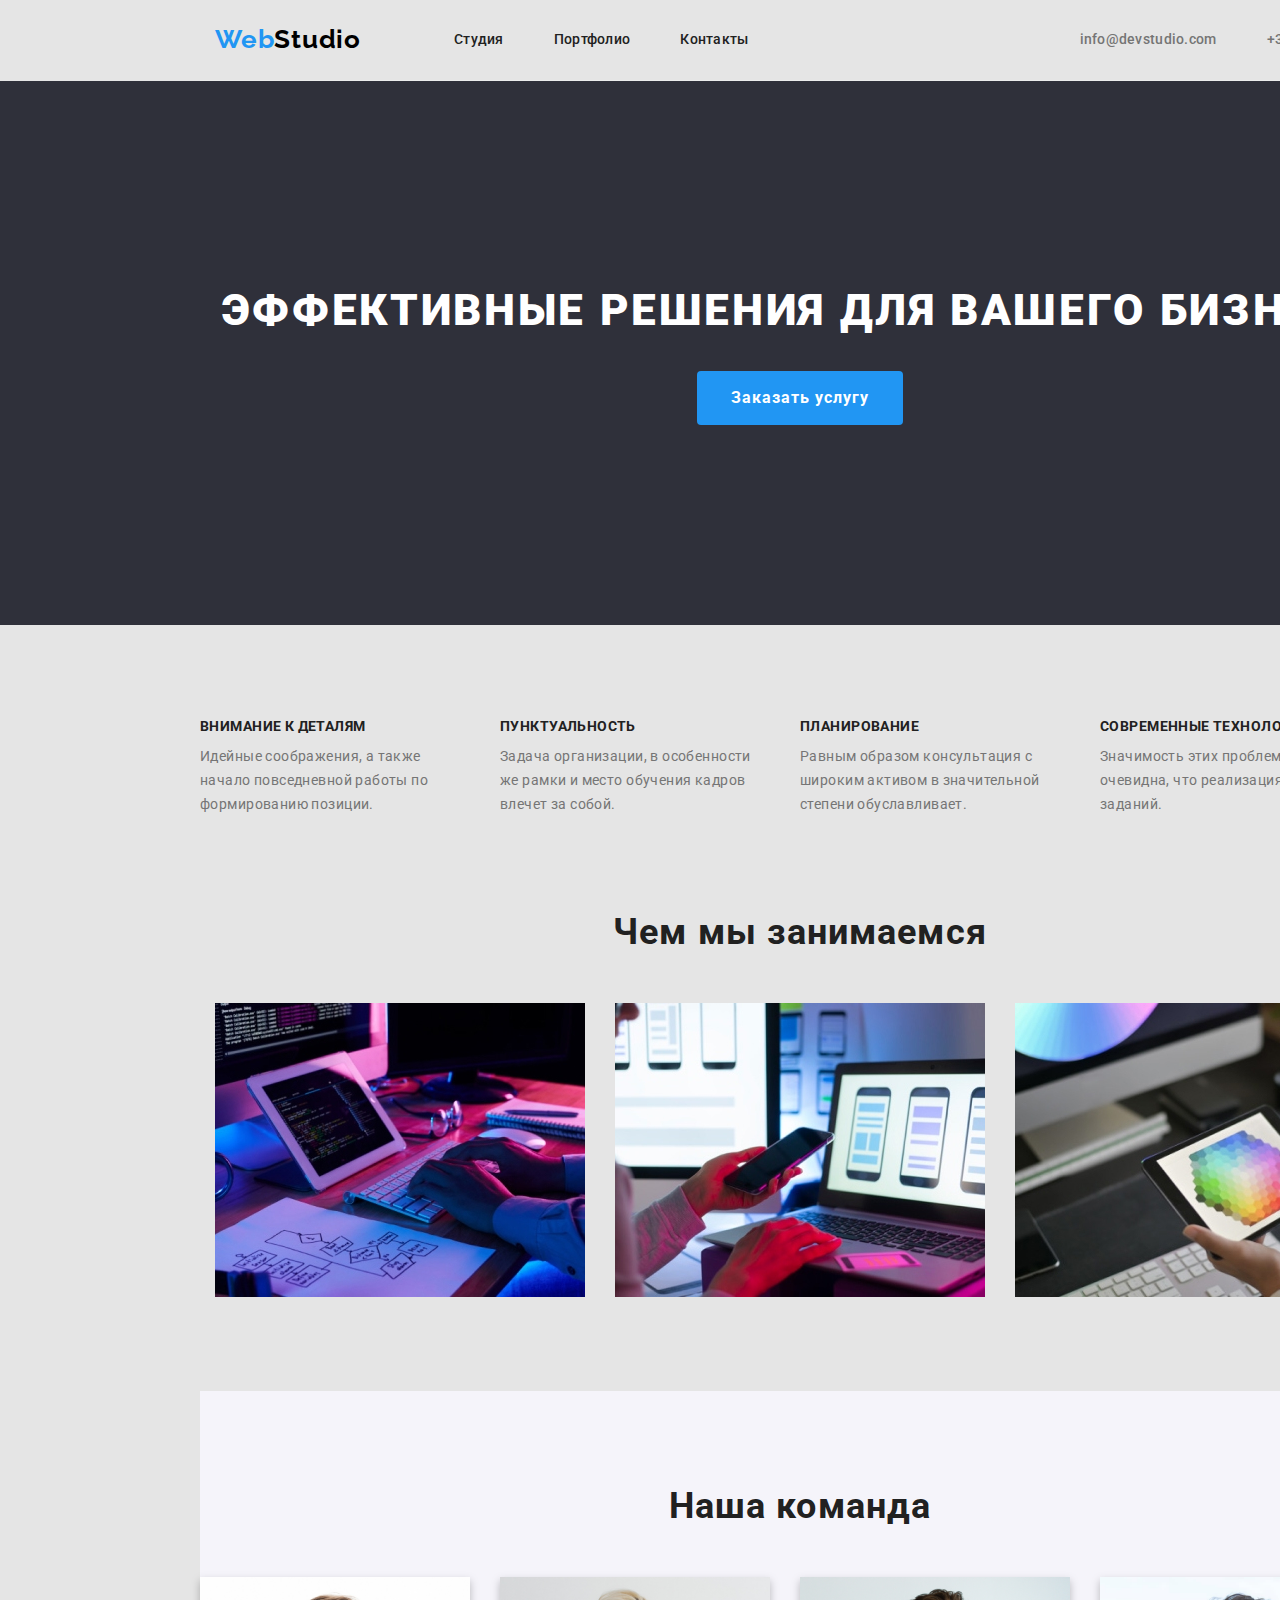
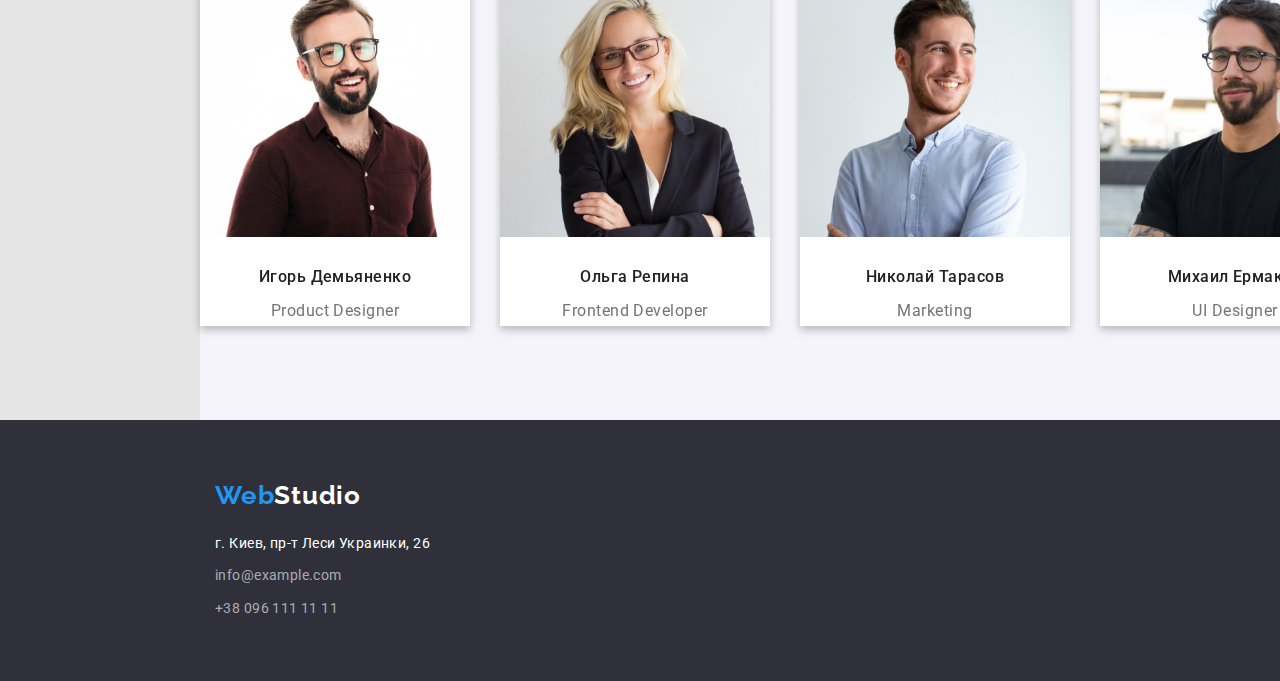
==== index.html @ 34188f6e "ор" ====
<!DOCTYPE html>
<html lang="ru">
  <head>
    <meta charset="UTF-8" />
    <meta http-equiv="X-UA-Compatible" content="IE=edge" />
    <meta name="viewport" content="width=device-width, initial-scale=1.0" />
    <title>WebStudio</title>
    <link rel="preconnect" href="https://fonts.googleapis.com" />
    <link rel="preconnect" href="https://fonts.gstatic.com" crossorigin />
    <link href="https://fonts.googleapis.com/css2?family=Raleway:wght@700&family=Roboto:wght@400;500;700;900&display=swap" rel="stylesheet" />
		<link rel="stylesheet" href="https://cdnjs.cloudflare.com/ajax/libs/modern-normalize/1.1.0/modern-normalize.min.css">
		<link rel="stylesheet" href="./css/styles.css" />
  </head>

  <body>
    <header class="header container">
      <a href="/" class="logo"><span class="logo-web">Web</span><span class="logo-studio">Studio</span></a>

      <nav class="nav"> <!--Navigation !!!remind to add anchors!!!-->
        <ul class="nav-link">
          <li class="item"><a href="./index.html" class="nav-link-studio">Студия</a></li>
          <li class="item"><a href="./portfolio.html" class="nav-link-portfolio">Портфолио</a></li>
          <li class="item"><a href="" class="nav-link-contacts">Контакты</a></li>
        </ul>
      </nav>
				<a href="mailto:info@devstudio.com" class="header-link-mail">info@devstudio.com</a>
      	<a href="tel:+380961111111" class="header-link-tel">+38 096 111 11 11</a>
			      
    </header>

    <main>
      <section class="hero">
				<div class="container">
				 <h1 class="hero-title">Эффективные решения для вашего бизнеса</h1>
       	 <button type="button" class="hero-button">Заказать услугу</button>
				</div>
       
      </section>

      <section class="container">
        <ul class="hang">
          <li class="item">
            <h3 class="hang-title">Внимание к деталям</h3>
            <p class="hang-desc">Идейные соображения, а также начало повседневной работы по формированию позиции.</p>
          </li>
          <li class="item">
            <h3 class="hang-title">Пунктуальность</h3>
            <p class="hang-desc">Задача организации, в особенности же рамки и место обучения кадров влечет за собой.</p>
          </li>
          <li class="item">
            <h3 class="hang-title">Планирование</h3>
            <p class="hang-desc">Равным образом консультация с широким активом в значительной степени обуславливает.</p>
          </li>
          <li class="item">
            <h3 class="hang-title">Современные технологии</h3>
            <p class="hang-desc">Значимость этих проблем настолько очевидна, что реализация плановых заданий.</p>
          </li>
        </ul>
      </section>

      <section class="activity container">
        <h2 class="activity-title">Чем мы занимаемся</h2>
        <ul class="list">
          <li class="item">
            <a href="" class="activity-box"><img src="images/box1.jpg" alt="рука клавиатура дисплей" width="370" /></a>
          </li>
          <li class="item">
            <a href="" class="activity-box"><img src="images/box2.jpg" alt="смартфон рука" width="370" /></a>
          </li>
          <li class="item">
            <a href="" class="activity-box"><img src="images/box3.jpg" alt="планшет стол" width="370" /></a>
          </li>
        </ul>
      </section>

      <section class="team container">
        <h2 class="team-title">Наша команда</h2>
        <ul class="team-list">
          <li class="item">
            <img src="images/team1.jpg" alt="Фото Игорь Демьяненко" width="270" />
            <h3 class="team-name">Игорь Демьяненко</h3>
            <p class="team-position">Product Designer</p>
          </li>
          <li class="item">
            <img src="images/team2.jpg" alt="Фото Ольга Репина" width="270" />
            <h3 class="team-name">Ольга Репина</h3>
            <p class="team-position">Frontend Developer</p>
          </li>
          <li class="item">
            <img src="images/team3.jpg" alt="Фото Николай Тарасов" width="270" />
            <h3 class="team-name">Николай Тарасов</h3>
            <p class="team-position">Marketing</p>
          </li>
          <li class="item">
            <img src="images/team4.jpg" alt="Фото Михаил Ермаков" width="270" />
            <h3 class="team-name">Михаил Ермаков</h3>
            <p class="team-position">UI Designer</p>
          </li>
        </ul>
      </section>
    </main>

    <footer class="footer container">
			<div class="footer-bloc">
			 <a href="/" class="logo-footer"><span class="logo-web">Web</span><span class="logo-studio-footer">Studio</span></a>
     	 <address>
				<ul  class="footer-adr-bloc">
					<li><a href=""><p class="footer-address">г. Киев, пр-т Леси Украинки, 26</p></a></li>
					<li><a href="mailto:info@example.com" class="footer-link-mail">info@example.com</a></li>
					<li><a href="tel:+380961111111" class="footer-link-tel">+38 096 111 11 11</a></li>
				</ul>     
     	 </address>
			</div>
     
    </footer>
  </body>
</html>
---- css/styles.css ----
body {
	 width: 1600px;
 	font-family: 'Roboto', sans-serif;
	color: var(--font-color);
	background-color: var(--background-color) ;
}

 :root {
	--white: #ffffff;
	--black: #000000; 
 	--font-color: #212121; /*var(--font-color)*/
	--accent-color:#2196F3; /*var(--accent-color)*/
	--footer-color:#2F303A; /*var(--footer-color)*/
	--background-color:#e5e5e5; /*var(--background-color)*/
	--team-bcgr-clr:#F5F4FA;
	--link-color:#757575; /*var(--link-color)*/
	--hero-color: #2F303A; /*var(--hero-color)*/
	--button-nonactiv-color:#F5F4FA;
	--footer-link-color: rgba(255, 255, 255, 0.6) /*var(--footer-link-color)*/
}

h1, h2, h3, ul, p {
	margin: 0;
	padding: 0;  /* !!!!!   ЭТО НАДО ИЛИ НЕТ?   !!!!!*/
	list-style-type: none;
}

.header {
	 display: flex;
	 align-items: center;
	 border-bottom: 1px solid #ECECEC;
}

.container {
	width: 1200px;
	margin-left: auto;
	margin-right: auto;
	
}

.logo {
	margin-left: 15px;

	font-family: 'Raleway';
	font-weight: 700;
	font-size: 26px;
	line-height: 1.2;
	text-decoration: none;
	letter-spacing: 0.03em;
}

.logo-web {
	font-family: 'Raleway';
	font-weight: 700;
	font-size: 26px;
	line-height: 1.2;
	letter-spacing: 0.03em;
	color: var(--accent-color);
}

.logo-studio {
	font-family: 'Raleway';
	font-weight: 700;
	font-size: 26px;
	line-height: 1.2;
	letter-spacing: 0.03em;
	color: var(--black);
}

.logo-studio-footer {
	font-family: 'Raleway';
	font-weight: 700;
	font-size: 26px;
	line-height: 1.2;
	letter-spacing: 0.03em;
	color: var(--white)
}

.nav {}

.nav-link {
	display: flex;
	list-style-type: none;
	margin-left: 93px;
}

.nav-link .item + .item{
	margin-left: 50px;
}

/* .nav-link li {outline: 1px solid red;} */

.nav-link a {
	display: block;
	padding-top: 32px;
	padding-bottom: 32px;

	color: var(--font-color);
	font-weight: 500;
	font-size: 14px;
	line-height: 1.14;
	letter-spacing: 0.02em;

	text-decoration: none;
}

.nav-link a:hover, .nav-link a:focus {
	color: var(--accent-color) ; 
}
 
.nav-link-studio {}

.nav-link-portfolio {}

.nav-link-contacts {}

.header-link-mail {
	margin-left: 331px;
	padding-top: 32px;
	padding-bottom: 32px;

	font-weight: 500;
	font-size: 14px;
	line-height: 1.14;
	letter-spacing: 0.02em;
	color: var(--link-color);

	text-decoration: none;
}

.header-link-mail:hover, .header-link-mail:focus {
	color: var(--accent-color); 
}

.header-link-tel {
	margin-left: 50px;
	padding-top: 32px;
	padding-bottom: 32px;

	font-weight: 500;
	font-size: 14px;
	line-height: 1.14;
	letter-spacing: 0.02em;
	color: var(--link-color);

	text-decoration: none;
}

.header-link-tel:hover, 
.header-link-tel:focus {
	color: var(--accent-color);
}

.hero {
	background-color: var(--hero-color);
}

.hero .container {
	padding-top: 200px;
	padding-bottom: 200px;
}

.hero-title {
	color: var(--white);
	font-weight: 900;
	font-size: 44px;
	line-height: 1.36;
	text-align: center;
	letter-spacing: 0.06em;
	text-transform: uppercase;
}

.hero-button {
	display: block;
	margin-left: auto;
	margin-right: auto;
	margin-top: 30px;
	padding: 10px 32px;

	font-family: inherit;
	font-style: inherit;
	font-weight: 700;
	font-size: 16px;
	line-height: 1.9;
	letter-spacing: 0.06em;
  background-color: var(--accent-color);
	color: var(--white);
	
	cursor: pointer;	
	border-radius: 4px;
	border-color: transparent;
}
 
.hero-button:hover, 
.hero-button:focus{} 

.hang{
	display: flex;
	margin-top: 94px;
		/* outline: 1px solid red; */
}

.hang .item {
	width: 270px;
}

.hang .item + .item {
	margin-left: 30px;
}

.hang-title {
	font-weight: 700;
	font-size: 14px;
	line-height: 1.14;
	letter-spacing: 0.03em;
	text-transform: uppercase;
}

.hang-desc {
	margin-top: 10px;

	font-weight: 400;
	font-size: 14px;
	line-height: 1.7;
	letter-spacing: 0.03em;
	color: var(--link-color);
}

.activity {
	margin-top: 94px;
		/* outline: 1px solid green; */
}

.activity-title {
	font-weight: 700;
	font-size: 36px;
	line-height: 1.17;
	text-align: center;
	letter-spacing: 0.03em;
}

.activity .list {
	display: flex;
	margin-right: auto;
	justify-content: space-around;
	/* outline: 1px solid red; */
}

.activity .list .item {
	margin-top: 50px;
}

.activity .list .item img {
	display: block;
}

.team {
	margin-top: 94px;
	padding-bottom: 94px;

	background-color: var(--team-bcgr-clr) ;
	/* outline: 1px solid green; */
}

.team-title {
	padding-top: 94px;

	font-weight: 700;
	font-size: 36px;
	line-height: 1.17;
	text-align: center;
	letter-spacing: 0.03em;
}

.team-list {
	display: flex;
	margin-top: 50px;
	/* outline: 1px solid red; */
}

.team-list .item {
	/* outline: 1px solid gray; */
	background-color: var(--white);
	filter: drop-shadow(0px 4px 4px rgba(0, 0, 0, 0.25));
}

.team-list .item > img{
 display: block;

}

.team-list .item + .item {
 margin-left: 30px;
}

.team-name {
	margin-top: 30px;
	text-align: center;


	font-weight: 500;
	font-size: 16px;
	line-height: 1.2;
	letter-spacing: 0.03em;
}

.team-position {
	margin-top: 10px;
	text-align: center;

	font-size: 16px;
	line-height: 1.9;
	letter-spacing: 0.03em;
	color: var(--link-color);
}

.footer {
	width: 1600px;
	background-color: var(--footer-color);
}

.footer-bloc {
	margin-left: 215px;
	padding-top: 60px;
	padding-bottom: 60px;
}

.logo-footer {
	text-decoration: none;
}


.footer-adr-bloc {
	display: block;
	margin-top: 20px;
}

.footer-adr-bloc a {
	display: block;
	text-decoration: none;
}
.footer-address {
	font-style: normal;
	font-size: 14px;
	line-height: 1.7;
	letter-spacing: 0.03em;
	color: var(--white);
}

.footer-link-mail {
	margin-top: 9px;

	font-style: normal;
	font-size: 14px;
	line-height: 1.7;
	letter-spacing: 0.03em;
	color: var(--footer-link-color);

	text-decoration: none;
}

.footer-link-tel {
	margin-top: 9px;

	font-style: normal;
	font-size: 14px;
	line-height: 1.7;
	letter-spacing: 0.03em;
	color: var(--footer-link-color);

	text-decoration: none;
}

.portfolio-button-bloc {
	display: flex;
}

.portfolio-button-whole {
	font-family: inherit;
	font-style: inherit;
	font-weight: 500;
	font-size: 16px;
	line-height: 1.6;
	text-align: center;
	letter-spacing: 0.03em;
	background-color: var(--button-nonactiv-color);

	cursor: pointer;
}

.portfolio-button-web {
	font-family: inherit;
	font-style: inherit;
	font-weight: 500;
	font-size: 16px;
	line-height: 1.6;
	text-align: center;
	letter-spacing: 0.03em;
	background-color: var(--button-nonactiv-color);
	
	cursor: pointer;
	background-color: var(--button-nonactiv-color);
}

.portfolio-button-app {
	font-family: inherit;
	font-style: inherit;
	font-weight: 500;
	font-size: 16px;
	line-height: 1.6;
	text-align: center;
	letter-spacing: 0.03em;
	background-color: var(--button-nonactiv-color);
	
	cursor: pointer;

}

.portfolio-button-design {
	font-family: inherit;
	font-style: inherit;
	font-weight: 500;
	font-size: 16px;
	line-height: 1.6;
	text-align: center;
	letter-spacing: 0.03em;
	background-color: var(--button-nonactiv-color);

	cursor: pointer;

}

.portfolio-button-market {
	font-family: inherit;
	font-style: inherit;
	font-weight: 500;
	font-size: 16px;
	line-height: 1.6;
	text-align: center;
	letter-spacing: 0.03em;
	background-color: var(--button-nonactiv-color);

	cursor: pointer;
}

.portfolio-button-whole:hover, 
.portfolio-button-whole:focus {
	background-color: var(--accent-color);
	color: var(--white);
}

.portfolio-button-web:hover, 
.portfolio-button-web:focus {
	background-color: var(--accent-color);
	color: var(--white);
}


.portfolio-button-app:hover, 
.portfolio-button-app:focus {
	background-color: var(--accent-color);
	color: var(--white);
}


.portfolio-button-design:hover, 
.portfolio-button-design:focus {
	background-color: var(--accent-color);
	color: var(--white);
}

.portfolio-button-market:hover, 
.portfolio-button-market:focus {
	background-color: var(--accent-color);
	color: var(--white);
}


.portfolio-projects-bloc {}

.portfolio-projects-bloc ul {
	list-style-type: none;
}

.portfolio-project-item {
	text-decoration: none;
}

.project-item-name {
	font-weight: 700;
	font-size: 18px;
	line-height: 2.0;
	letter-spacing: 0.06em;
	color: var(--font-color);
}

.project-item-attribute {
	font-size: 16px;
	line-height: 30px;
	letter-spacing: 0.03em;
	color: var(--link-color);
}
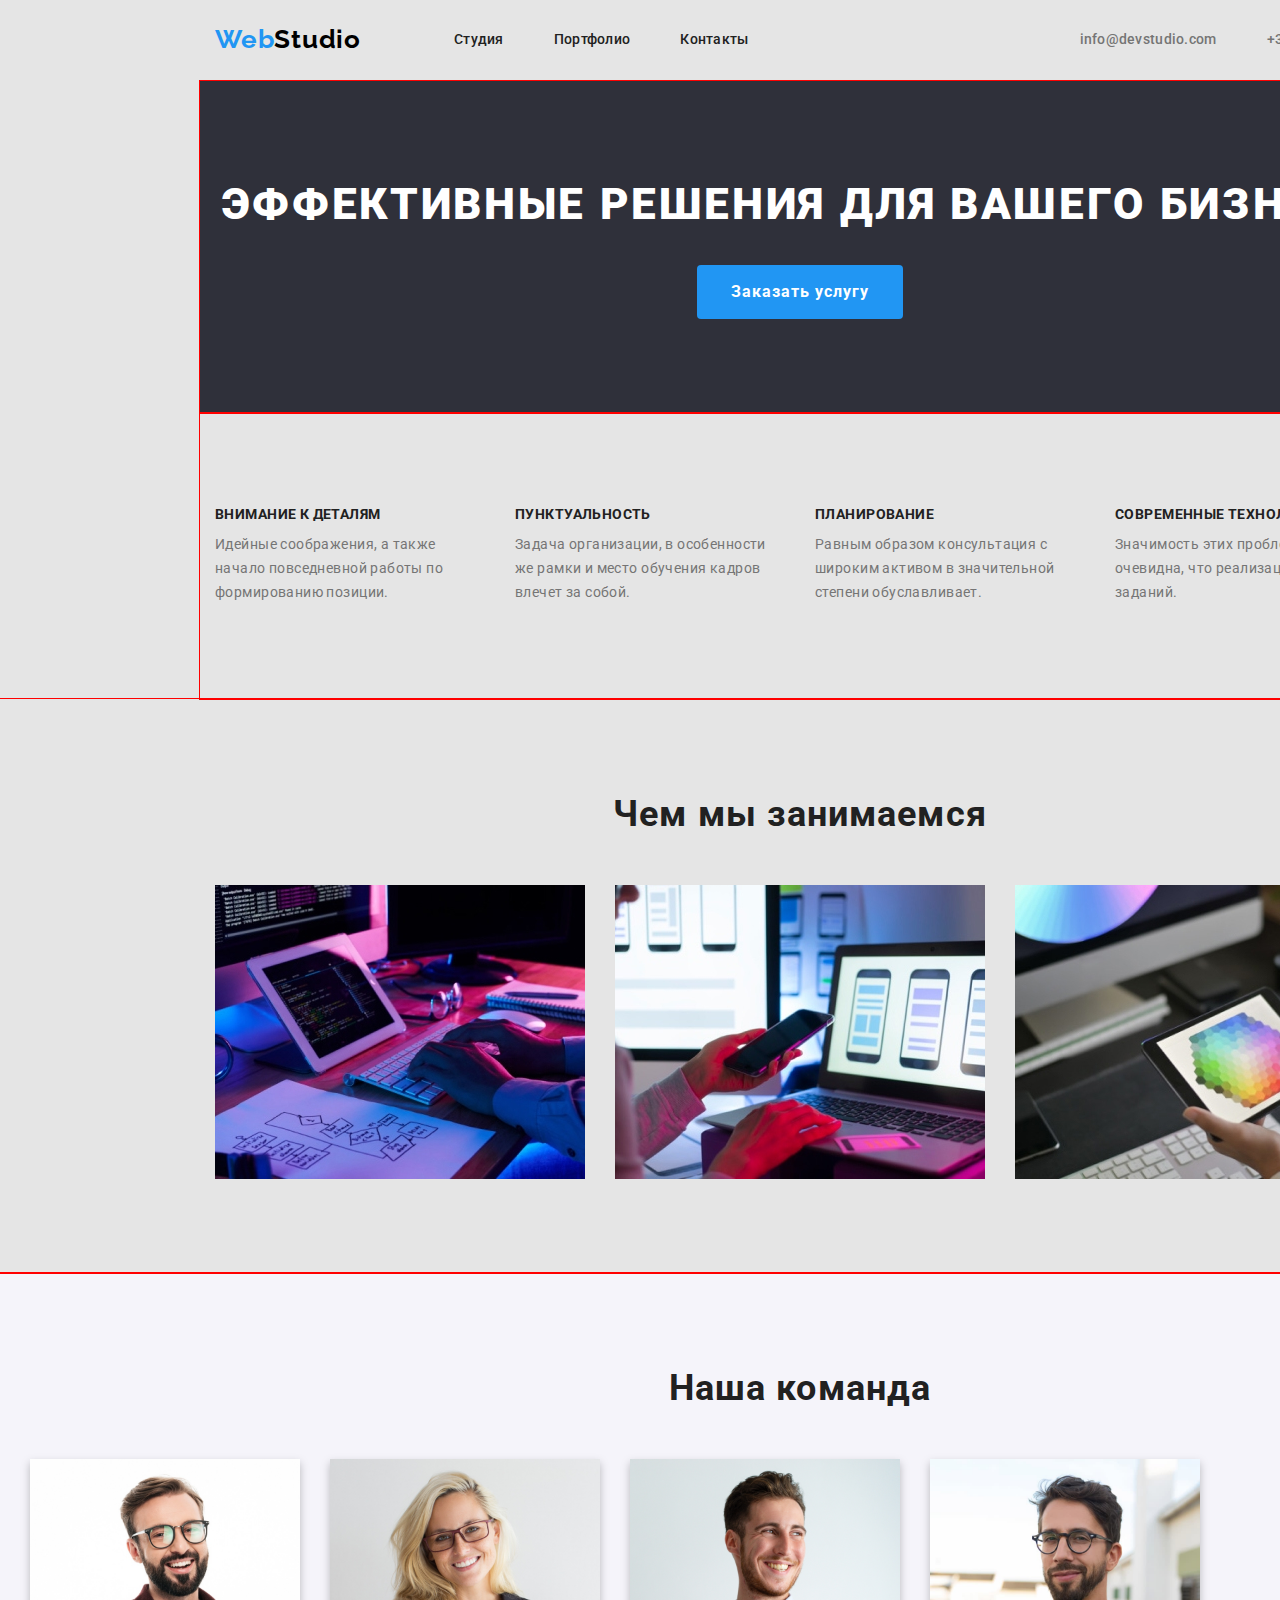
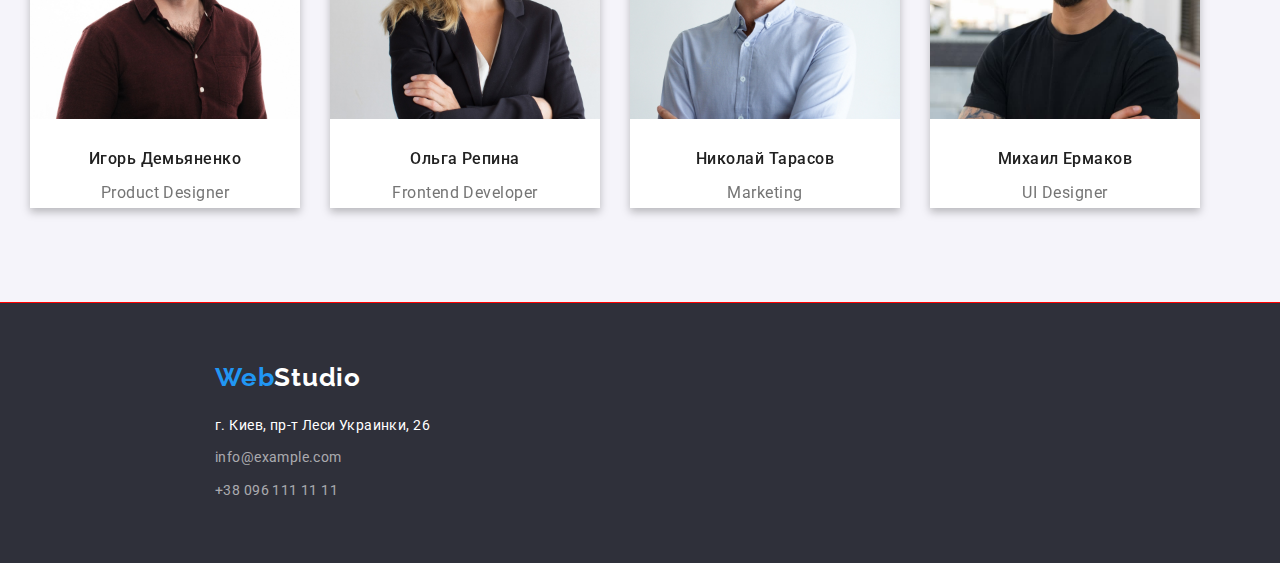
==== commit 5b8ee08d: "xxx" ====
--- a/index.html
+++ b/index.html
@@ -13,31 +13,34 @@
   </head>
 
   <body>
-    <header class="header container">
-      <a href="/" class="logo"><span class="logo-web">Web</span><span class="logo-studio">Studio</span></a>
 
-      <nav class="nav"> <!--Navigation !!!remind to add anchors!!!-->
-        <ul class="nav-link">
-          <li class="item"><a href="./index.html" class="nav-link-studio">Студия</a></li>
-          <li class="item"><a href="./portfolio.html" class="nav-link-portfolio">Портфолио</a></li>
-          <li class="item"><a href="" class="nav-link-contacts">Контакты</a></li>
-        </ul>
-      </nav>
+    <header>
+			<div class="header container">
+				<a href="/" class="logo"><span class="logo-web">Web</span><span class="logo-studio">Studio</span></a>
+
+        <nav class="nav"> <!--Navigation !!!remind to add anchors!!!-->
+          <ul class="nav-link">
+            <li class="item"><a href="./index.html">Студия</a></li>
+            <li class="item"><a href="./portfolio.html">Портфолио</a></li>
+            <li class="item"><a href="">Контакты</a></li>
+          </ul>
+        </nav>
 				<a href="mailto:info@devstudio.com" class="header-link-mail">info@devstudio.com</a>
       	<a href="tel:+380961111111" class="header-link-tel">+38 096 111 11 11</a>
-			      
+		  </div>
     </header>
 
     <main>
-      <section class="hero">
-				<div class="container">
+			 <div class="container">
+      <section class="hero section">
+				<!-- <div class="container"> -->
 				 <h1 class="hero-title">Эффективные решения для вашего бизнеса</h1>
        	 <button type="button" class="hero-button">Заказать услугу</button>
-				</div>
-       
+				<!-- </div> -->
       </section>
 
-      <section class="container">
+      <section class="section">
+			
         <ul class="hang">
           <li class="item">
             <h3 class="hang-title">Внимание к деталям</h3>
@@ -56,11 +59,12 @@
             <p class="hang-desc">Значимость этих проблем настолько очевидна, что реализация плановых заданий.</p>
           </li>
         </ul>
+			 </div>
       </section>
 
-      <section class="activity container">
+      <section class="section">
         <h2 class="activity-title">Чем мы занимаемся</h2>
-        <ul class="list">
+        <ul class="activity-list">
           <li class="item">
             <a href="" class="activity-box"><img src="images/box1.jpg" alt="рука клавиатура дисплей" width="370" /></a>
           </li>
@@ -73,7 +77,7 @@
         </ul>
       </section>
 
-      <section class="team container">
+      <section class="team section">
         <h2 class="team-title">Наша команда</h2>
         <ul class="team-list">
           <li class="item">
@@ -98,16 +102,17 @@
           </li>
         </ul>
       </section>
+			</div>
     </main>
 
-    <footer class="footer container">
-			<div class="footer-bloc">
+    <footer class="footer">
+			<div class="footer-bloc container">
 			 <a href="/" class="logo-footer"><span class="logo-web">Web</span><span class="logo-studio-footer">Studio</span></a>
      	 <address>
 				<ul  class="footer-adr-bloc">
 					<li><a href=""><p class="footer-address">г. Киев, пр-т Леси Украинки, 26</p></a></li>
-					<li><a href="mailto:info@example.com" class="footer-link-mail">info@example.com</a></li>
-					<li><a href="tel:+380961111111" class="footer-link-tel">+38 096 111 11 11</a></li>
+					<li><a href="mailto:info@example.com" class="footer-link">info@example.com</a></li>
+					<li><a href="tel:+380961111111" class="footer-link">+38 096 111 11 11</a></li>
 				</ul>     
      	 </address>
 			</div>
--- a/css/styles.css
+++ b/css/styles.css
@@ -16,26 +16,41 @@
 	--link-color:#757575; /*var(--link-color)*/
 	--hero-color: #2F303A; /*var(--hero-color)*/
 	--button-nonactiv-color:#F5F4FA;
+	--header-border-clr:#ECECEC;
+	--portfolio-border-clr:#EEEEEE;
 	--footer-link-color: rgba(255, 255, 255, 0.6) /*var(--footer-link-color)*/
 }
 
-h1, h2, h3, ul, p {
+h1, 
+h2, 
+h3, 
+ul, 
+p {
 	margin: 0;
 	padding: 0;  /* !!!!!   ЭТО НАДО ИЛИ НЕТ?   !!!!!*/
 	list-style-type: none;
 }
 
-.header {
-	 display: flex;
-	 align-items: center;
-	 border-bottom: 1px solid #ECECEC;
-}
+a {text-decoration: none;}
 
 .container {
 	width: 1200px;
 	margin-left: auto;
 	margin-right: auto;
+}
+
+.section {
+	padding: 94px 15px;
+	/* justify-content: center; */
+	outline: 1px solid red;
 	
+}
+
+.header {
+	 display: flex;
+	 align-items: center;
+	 border-bottom: 1px solid var(--header-border-clr);
+	 margin-top: 0;
 }
 
 .logo {
@@ -45,7 +60,6 @@
 	font-weight: 700;
 	font-size: 26px;
 	line-height: 1.2;
-	text-decoration: none;
 	letter-spacing: 0.03em;
 }
 
@@ -100,20 +114,12 @@
 	font-size: 14px;
 	line-height: 1.14;
 	letter-spacing: 0.02em;
-
-	text-decoration: none;
 }
 
 .nav-link a:hover, .nav-link a:focus {
 	color: var(--accent-color) ; 
 }
  
-.nav-link-studio {}
-
-.nav-link-portfolio {}
-
-.nav-link-contacts {}
-
 .header-link-mail {
 	margin-left: 331px;
 	padding-top: 32px;
@@ -124,8 +130,6 @@
 	line-height: 1.14;
 	letter-spacing: 0.02em;
 	color: var(--link-color);
-
-	text-decoration: none;
 }
 
 .header-link-mail:hover, .header-link-mail:focus {
@@ -142,8 +146,6 @@
 	line-height: 1.14;
 	letter-spacing: 0.02em;
 	color: var(--link-color);
-
-	text-decoration: none;
 }
 
 .header-link-tel:hover, 
@@ -151,13 +153,13 @@
 	color: var(--accent-color);
 }
 
-.hero {
+.hero {  /* ЭТОТ КЛАСС ТОЛЬКО ДЛЯ ЧЁРНОГО ФОНА 1600px width*/
 	background-color: var(--hero-color);
 }
 
 .hero .container {
-	padding-top: 200px;
-	padding-bottom: 200px;
+	padding-top: 106px;
+	padding-bottom: 106px;
 }
 
 .hero-title {
@@ -196,8 +198,7 @@
 
 .hang{
 	display: flex;
-	margin-top: 94px;
-		/* outline: 1px solid red; */
+	justify-content: center;
 }
 
 .hang .item {
@@ -226,10 +227,7 @@
 	color: var(--link-color);
 }
 
-.activity {
-	margin-top: 94px;
-		/* outline: 1px solid green; */
-}
+
 
 .activity-title {
 	font-weight: 700;
@@ -239,32 +237,30 @@
 	letter-spacing: 0.03em;
 }
 
-.activity .list {
-	display: flex;
-	margin-right: auto;
-	justify-content: space-around;
+.activity-list {
+	display: flex;
+  justify-content: center;
 	/* outline: 1px solid red; */
 }
 
-.activity .list .item {
+.activity-list .item {
 	margin-top: 50px;
 }
 
-.activity .list .item img {
+.activity-list .item + .item {
+	margin-left: 30px;
+}
+
+.activity-list .item img {
 	display: block;
 }
 
 .team {
-	margin-top: 94px;
-	padding-bottom: 94px;
-
 	background-color: var(--team-bcgr-clr) ;
 	/* outline: 1px solid green; */
 }
 
 .team-title {
-	padding-top: 94px;
-
 	font-weight: 700;
 	font-size: 36px;
 	line-height: 1.17;
@@ -275,7 +271,7 @@
 .team-list {
 	display: flex;
 	margin-top: 50px;
-	/* outline: 1px solid red; */
+	padding: 0 15px;
 }
 
 .team-list .item {
@@ -286,7 +282,6 @@
 
 .team-list .item > img{
  display: block;
-
 }
 
 .team-list .item + .item {
@@ -315,7 +310,6 @@
 }
 
 .footer {
-	width: 1600px;
 	background-color: var(--footer-color);
 }
 
@@ -325,11 +319,6 @@
 	padding-bottom: 60px;
 }
 
-.logo-footer {
-	text-decoration: none;
-}
-
-
 .footer-adr-bloc {
 	display: block;
 	margin-top: 20px;
@@ -337,8 +326,8 @@
 
 .footer-adr-bloc a {
 	display: block;
-	text-decoration: none;
-}
+}
+
 .footer-address {
 	font-style: normal;
 	font-size: 14px;
@@ -347,7 +336,7 @@
 	color: var(--white);
 }
 
-.footer-link-mail {
+.footer-link {
 	margin-top: 9px;
 
 	font-style: normal;
@@ -355,27 +344,23 @@
 	line-height: 1.7;
 	letter-spacing: 0.03em;
 	color: var(--footer-link-color);
-
-	text-decoration: none;
-}
-
-.footer-link-tel {
-	margin-top: 9px;
-
-	font-style: normal;
-	font-size: 14px;
-	line-height: 1.7;
-	letter-spacing: 0.03em;
-	color: var(--footer-link-color);
-
-	text-decoration: none;
 }
 
 .portfolio-button-bloc {
 	display: flex;
-}
-
-.portfolio-button-whole {
+	padding-bottom: 16px;
+	justify-content: center;
+	margin-bottom: 34px;
+}
+
+.portfolio-button-bloc .button + .button {
+	margin-left: 8px;
+}
+
+
+.portfolio-button {
+	padding: 6px 22px;
+
 	font-family: inherit;
 	font-style: inherit;
 	font-weight: 500;
@@ -385,105 +370,49 @@
 	letter-spacing: 0.03em;
 	background-color: var(--button-nonactiv-color);
 
+	border-radius: 4px;
+	border-style: none;
 	cursor: pointer;
 }
 
-.portfolio-button-web {
-	font-family: inherit;
-	font-style: inherit;
-	font-weight: 500;
-	font-size: 16px;
-	line-height: 1.6;
-	text-align: center;
-	letter-spacing: 0.03em;
-	background-color: var(--button-nonactiv-color);
-	
-	cursor: pointer;
-	background-color: var(--button-nonactiv-color);
-}
-
-.portfolio-button-app {
-	font-family: inherit;
-	font-style: inherit;
-	font-weight: 500;
-	font-size: 16px;
-	line-height: 1.6;
-	text-align: center;
-	letter-spacing: 0.03em;
-	background-color: var(--button-nonactiv-color);
-	
-	cursor: pointer;
-
-}
-
-.portfolio-button-design {
-	font-family: inherit;
-	font-style: inherit;
-	font-weight: 500;
-	font-size: 16px;
-	line-height: 1.6;
-	text-align: center;
-	letter-spacing: 0.03em;
-	background-color: var(--button-nonactiv-color);
-
-	cursor: pointer;
-
-}
-
-.portfolio-button-market {
-	font-family: inherit;
-	font-style: inherit;
-	font-weight: 500;
-	font-size: 16px;
-	line-height: 1.6;
-	text-align: center;
-	letter-spacing: 0.03em;
-	background-color: var(--button-nonactiv-color);
-
-	cursor: pointer;
-}
-
-.portfolio-button-whole:hover, 
-.portfolio-button-whole:focus {
+.portfolio-button:hover, 
+.portfolio-button:focus {
 	background-color: var(--accent-color);
 	color: var(--white);
 }
 
-.portfolio-button-web:hover, 
-.portfolio-button-web:focus {
-	background-color: var(--accent-color);
-	color: var(--white);
-}
-
-
-.portfolio-button-app:hover, 
-.portfolio-button-app:focus {
-	background-color: var(--accent-color);
-	color: var(--white);
-}
-
-
-.portfolio-button-design:hover, 
-.portfolio-button-design:focus {
-	background-color: var(--accent-color);
-	color: var(--white);
-}
-
-.portfolio-button-market:hover, 
-.portfolio-button-market:focus {
-	background-color: var(--accent-color);
-	color: var(--white);
-}
-
-
-.portfolio-projects-bloc {}
-
-.portfolio-projects-bloc ul {
-	list-style-type: none;
-}
-
-.portfolio-project-item {
-	text-decoration: none;
+.portfolio-projects {
+	display: flex;
+	flex-wrap: wrap;
+}
+
+.portfolio-projects .item {
+	width: 370px;
+	margin-right: 30px;
+	margin-top: 30px;
+	display: block;
+
+	box-sizing: border-box;
+
+	background-color: var(--white);
+}
+
+.portfolio-projects .item:nth-child(3n) {
+	margin-right: 0;
+}
+
+.portfolio-projects .item:nth-child(-n+3) {
+	margin-top: 0;
+}
+
+.portfolio-projects img {
+	display: block;
+}
+
+.signature {
+	width: 370px;
+	padding: 20px 24px;
+	border: 1px solid var(--portfolio-border-clr);
 }
 
 .project-item-name {
@@ -495,6 +424,8 @@
 }
 
 .project-item-attribute {
+	margin-top: 4px;
+
 	font-size: 16px;
 	line-height: 30px;
 	letter-spacing: 0.03em;
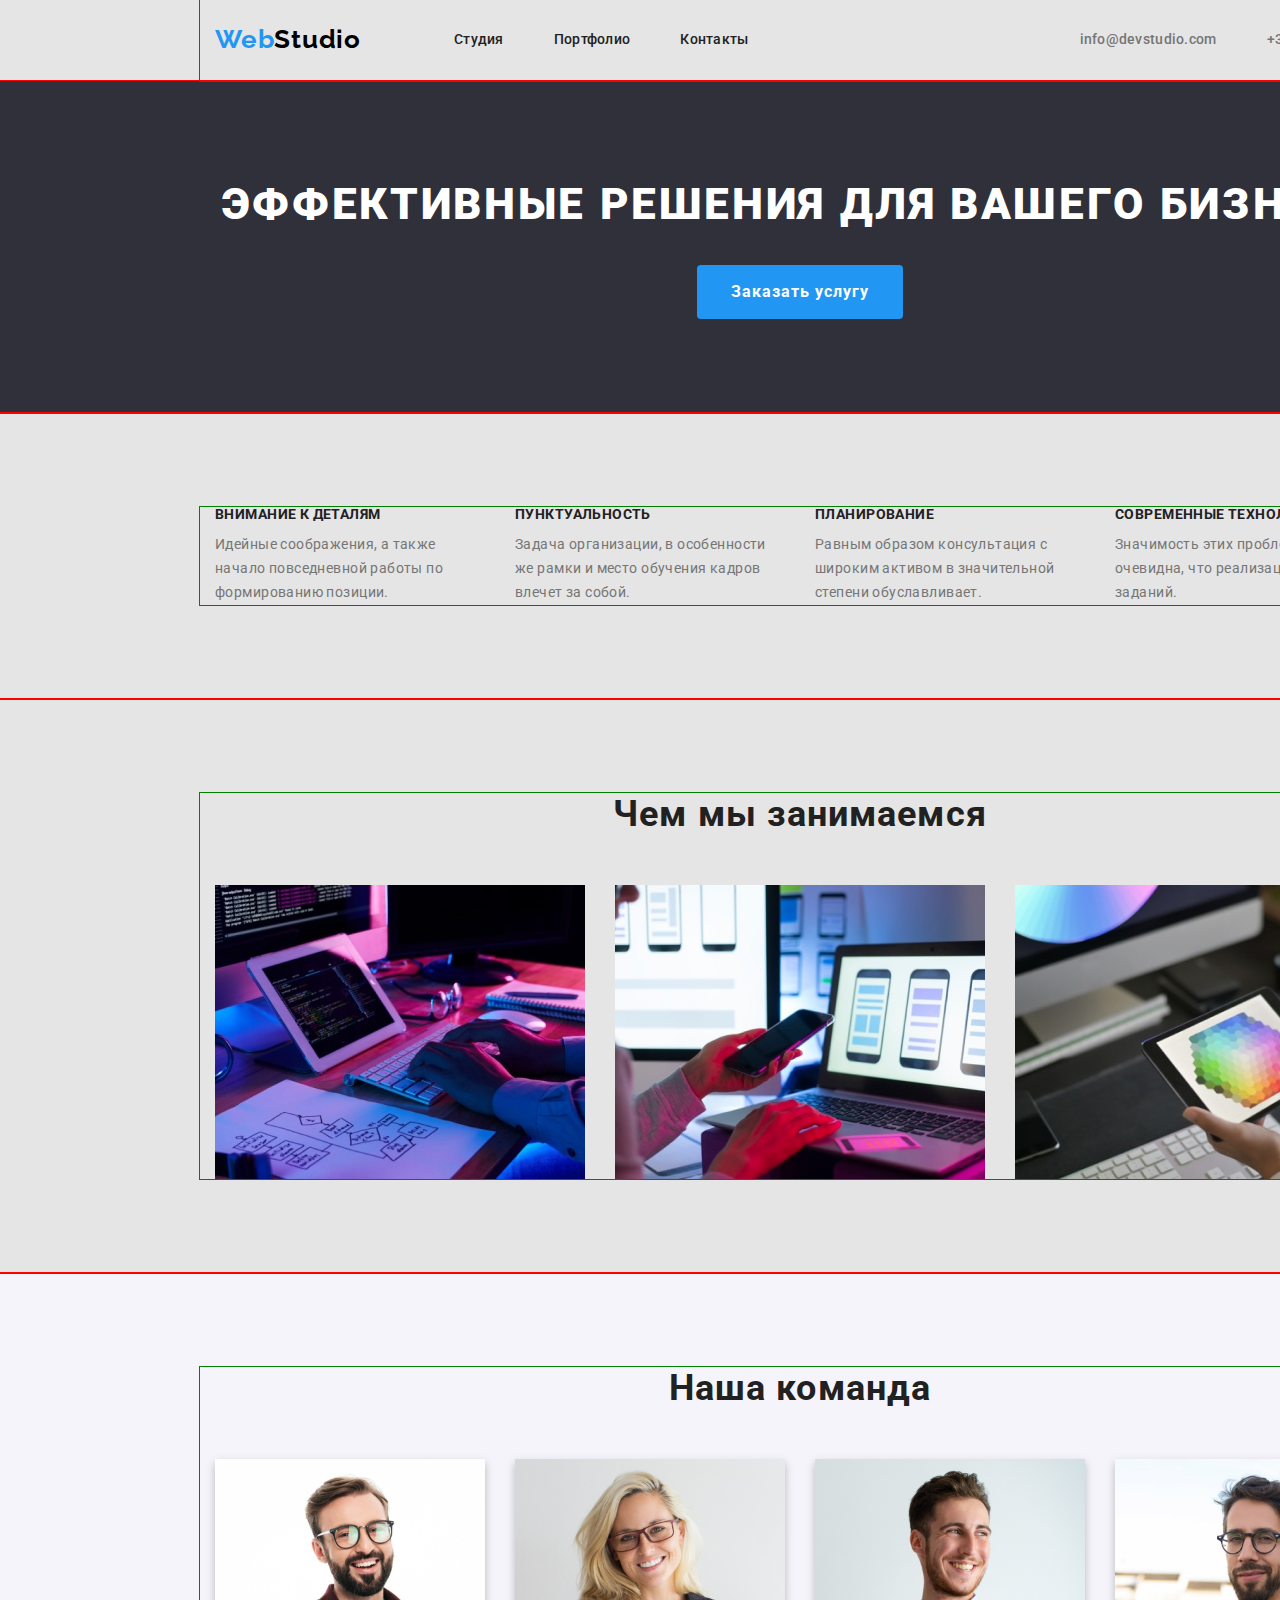
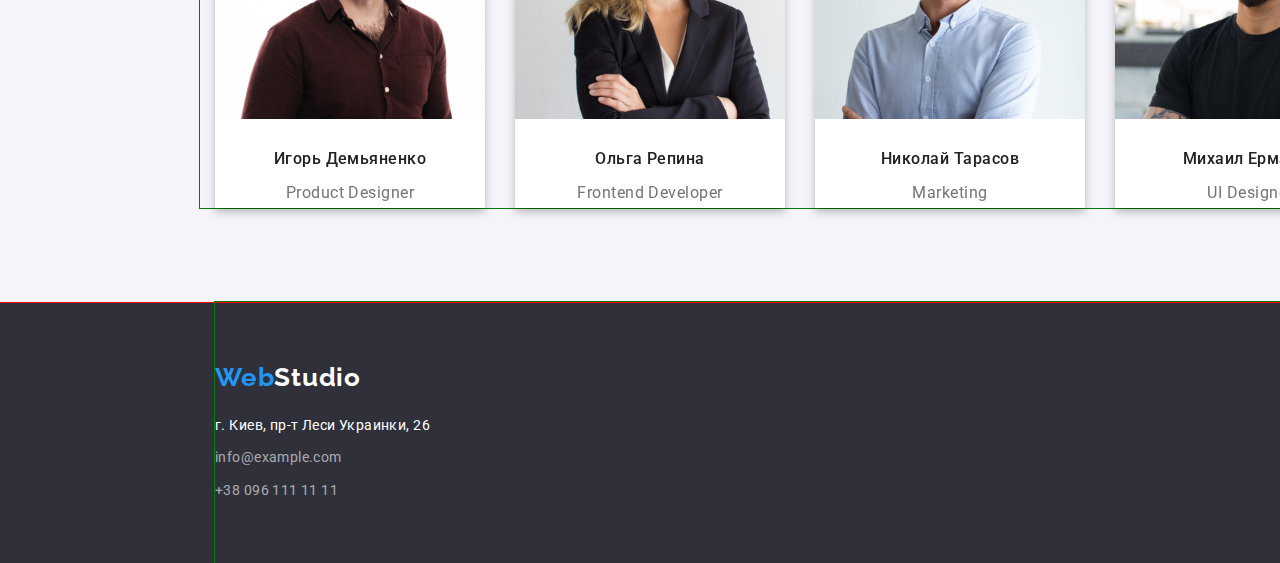
==== commit a4ed6ae6: "df" ====
--- a/index.html
+++ b/index.html
@@ -31,7 +31,7 @@
     </header>
 
     <main>
-			 <div class="container">
+			 <!-- <div class="container"> -->
       <section class="hero section">
 				<!-- <div class="container"> -->
 				 <h1 class="hero-title">Эффективные решения для вашего бизнеса</h1>
@@ -40,7 +40,7 @@
       </section>
 
       <section class="section">
-			
+			  <div class="container">
         <ul class="hang">
           <li class="item">
             <h3 class="hang-title">Внимание к деталям</h3>
@@ -63,6 +63,7 @@
       </section>
 
       <section class="section">
+				<div class="container">
         <h2 class="activity-title">Чем мы занимаемся</h2>
         <ul class="activity-list">
           <li class="item">
@@ -75,9 +76,11 @@
             <a href="" class="activity-box"><img src="images/box3.jpg" alt="планшет стол" width="370" /></a>
           </li>
         </ul>
+				</div>
       </section>
 
       <section class="team section">
+				<div class="container">
         <h2 class="team-title">Наша команда</h2>
         <ul class="team-list">
           <li class="item">
--- a/css/styles.css
+++ b/css/styles.css
@@ -37,6 +37,7 @@
 	width: 1200px;
 	margin-left: auto;
 	margin-right: auto;
+	outline: 1px solid green;
 }
 
 .section {
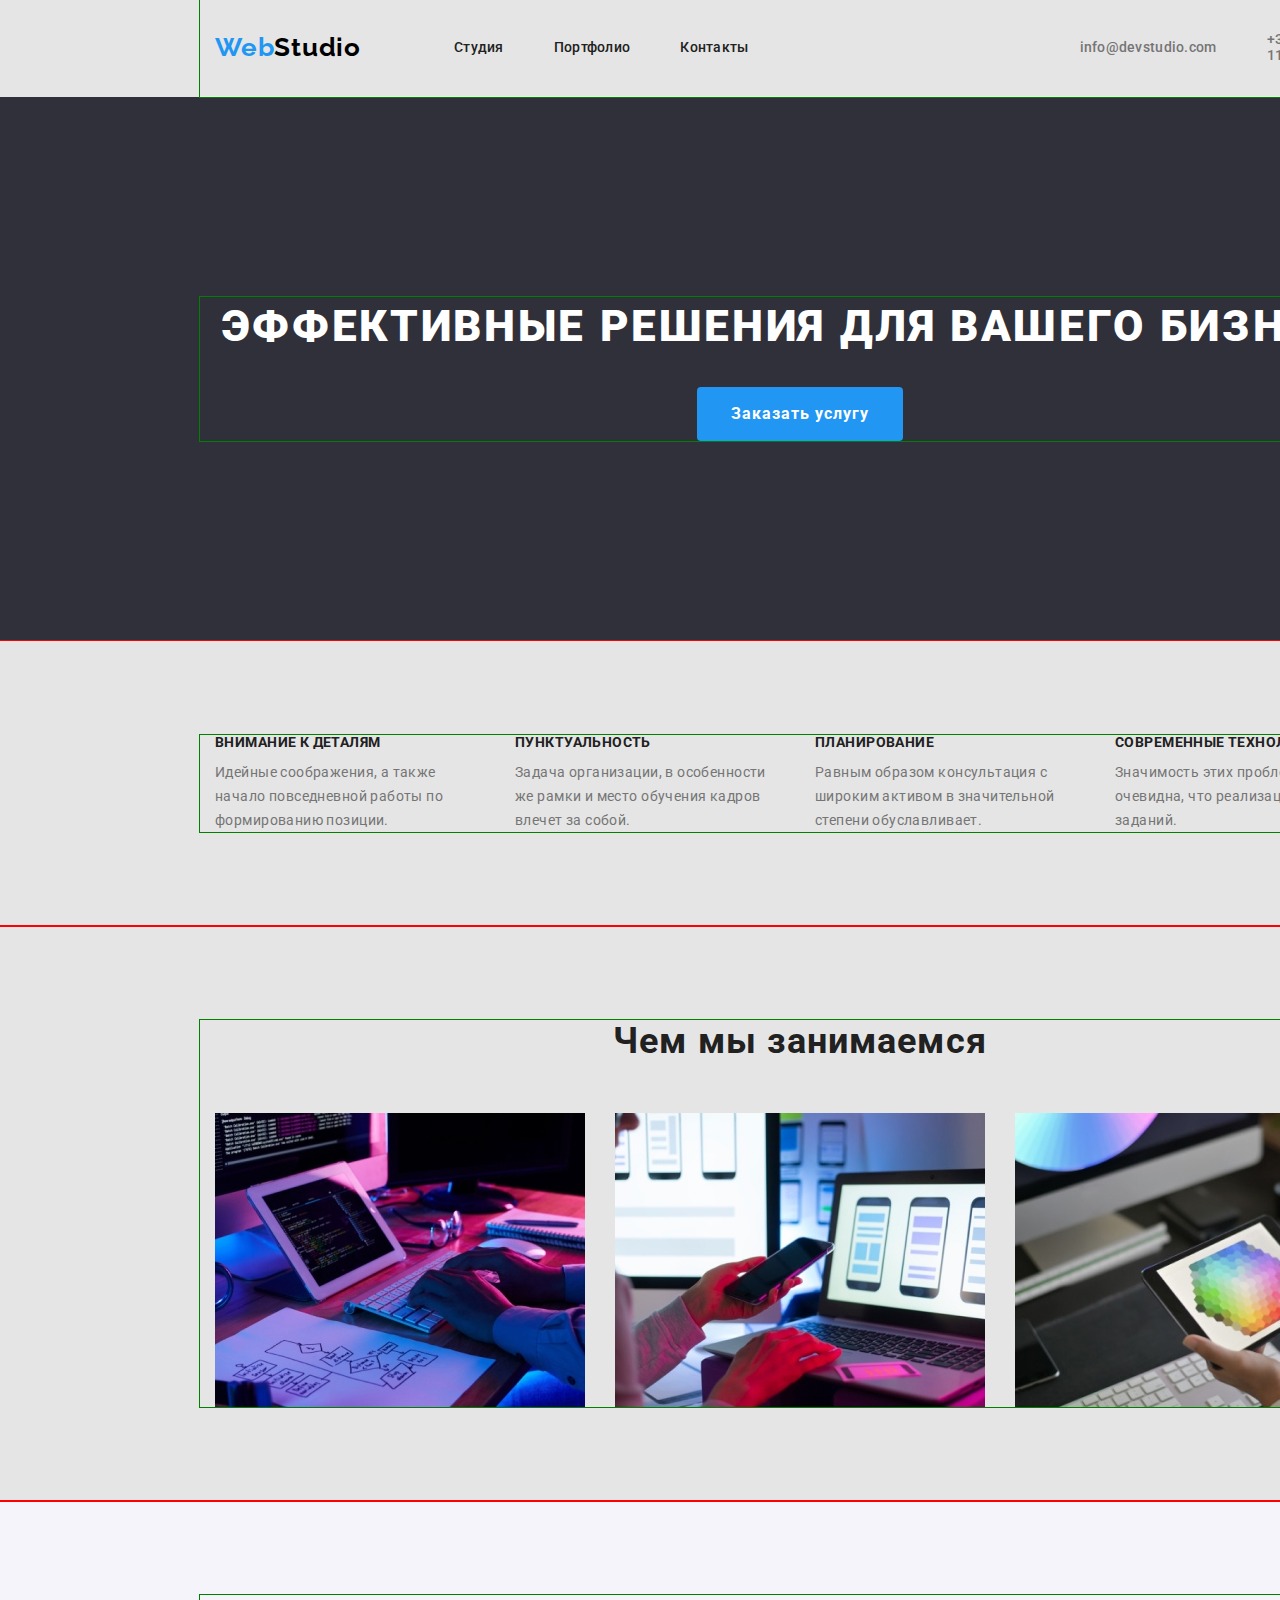
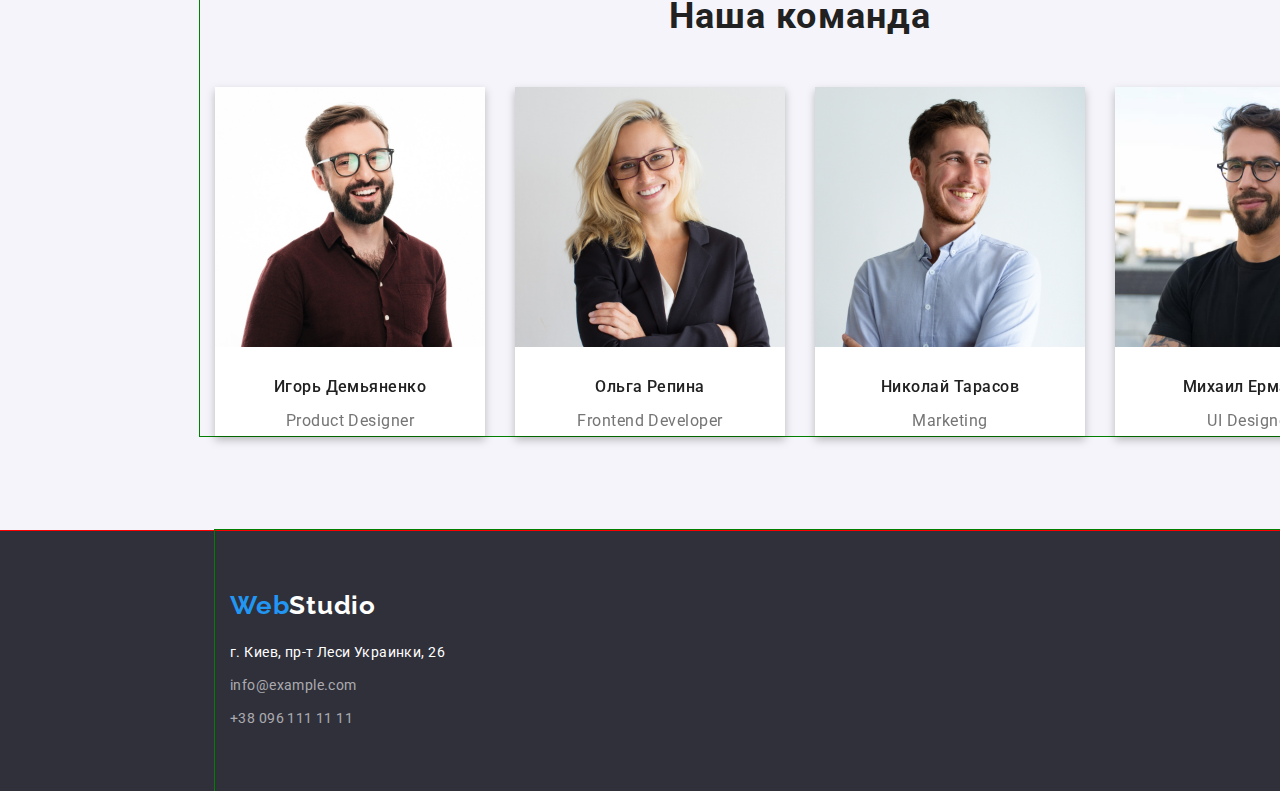
==== commit 06461ab2: "completed homework 3" ====
--- a/index.html
+++ b/index.html
@@ -14,15 +14,15 @@
 
   <body>
 
-    <header>
-			<div class="header container">
+     <header>
+			<div class=" header container">
 				<a href="/" class="logo"><span class="logo-web">Web</span><span class="logo-studio">Studio</span></a>
 
-        <nav class="nav"> <!--Navigation !!!remind to add anchors!!!-->
-          <ul class="nav-link">
-            <li class="item"><a href="./index.html">Студия</a></li>
-            <li class="item"><a href="./portfolio.html">Портфолио</a></li>
-            <li class="item"><a href="">Контакты</a></li>
+        <nav class=> <!--Navigation !!!remind to add anchors!!!-->
+          <ul class="nav">
+            <li class="item"><a href="./index.html" class="nav-link">Студия</a></li>
+            <li class="item"><a href="./portfolio.html" class="nav-link">Портфолио</a></li>
+            <li class="item"><a href="" class="nav-link">Контакты</a></li>
           </ul>
         </nav>
 				<a href="mailto:info@devstudio.com" class="header-link-mail">info@devstudio.com</a>
@@ -31,12 +31,12 @@
     </header>
 
     <main>
-			 <!-- <div class="container"> -->
-      <section class="hero section">
-				<!-- <div class="container"> -->
+			
+      <section class="hero">
+				<div class="container">
 				 <h1 class="hero-title">Эффективные решения для вашего бизнеса</h1>
        	 <button type="button" class="hero-button">Заказать услугу</button>
-				<!-- </div> -->
+				</div>
       </section>
 
       <section class="section">
@@ -104,8 +104,9 @@
             <p class="team-position">UI Designer</p>
           </li>
         </ul>
+			 </div>
       </section>
-			</div>
+		
     </main>
 
     <footer class="footer">
--- a/css/styles.css
+++ b/css/styles.css
@@ -37,14 +37,13 @@
 	width: 1200px;
 	margin-left: auto;
 	margin-right: auto;
+	padding: 0 15px;
 	outline: 1px solid green;
 }
 
 .section {
-	padding: 94px 15px;
-	/* justify-content: center; */
+	padding: 94px 0;
 	outline: 1px solid red;
-	
 }
 
 .header {
@@ -55,8 +54,6 @@
 }
 
 .logo {
-	margin-left: 15px;
-
 	font-family: 'Raleway';
 	font-weight: 700;
 	font-size: 26px;
@@ -91,21 +88,17 @@
 	color: var(--white)
 }
 
-.nav {}
-
-.nav-link {
+.nav {
 	display: flex;
 	list-style-type: none;
 	margin-left: 93px;
 }
 
-.nav-link .item + .item{
+.nav .item + .item{
 	margin-left: 50px;
 }
 
-/* .nav-link li {outline: 1px solid red;} */
-
-.nav-link a {
+.nav-link {
 	display: block;
 	padding-top: 32px;
 	padding-bottom: 32px;
@@ -117,7 +110,7 @@
 	letter-spacing: 0.02em;
 }
 
-.nav-link a:hover, .nav-link a:focus {
+.nav-link:hover, .nav-link:focus {
 	color: var(--accent-color) ; 
 }
  
@@ -154,13 +147,11 @@
 	color: var(--accent-color);
 }
 
-.hero {  /* ЭТОТ КЛАСС ТОЛЬКО ДЛЯ ЧЁРНОГО ФОНА 1600px width*/
+
+.hero {  
 	background-color: var(--hero-color);
-}
-
-.hero .container {
-	padding-top: 106px;
-	padding-bottom: 106px;
+	padding-top: 200px;
+	padding-bottom: 200px;
 }
 
 .hero-title {
@@ -197,6 +188,7 @@
 .hero-button:hover, 
 .hero-button:focus{} 
 
+
 .hang{
 	display: flex;
 	justify-content: center;
@@ -240,8 +232,6 @@
 
 .activity-list {
 	display: flex;
-  justify-content: center;
-	/* outline: 1px solid red; */
 }
 
 .activity-list .item {
@@ -272,7 +262,6 @@
 .team-list {
 	display: flex;
 	margin-top: 50px;
-	padding: 0 15px;
 }
 
 .team-list .item {
@@ -347,11 +336,13 @@
 	color: var(--footer-link-color);
 }
 
+
 .portfolio-button-bloc {
 	display: flex;
 	padding-bottom: 16px;
 	justify-content: center;
 	margin-bottom: 34px;
+	/* Так нарисовано на макете */
 }
 
 .portfolio-button-bloc .button + .button {
@@ -391,9 +382,6 @@
 	width: 370px;
 	margin-right: 30px;
 	margin-top: 30px;
-	display: block;
-
-	box-sizing: border-box;
 
 	background-color: var(--white);
 }
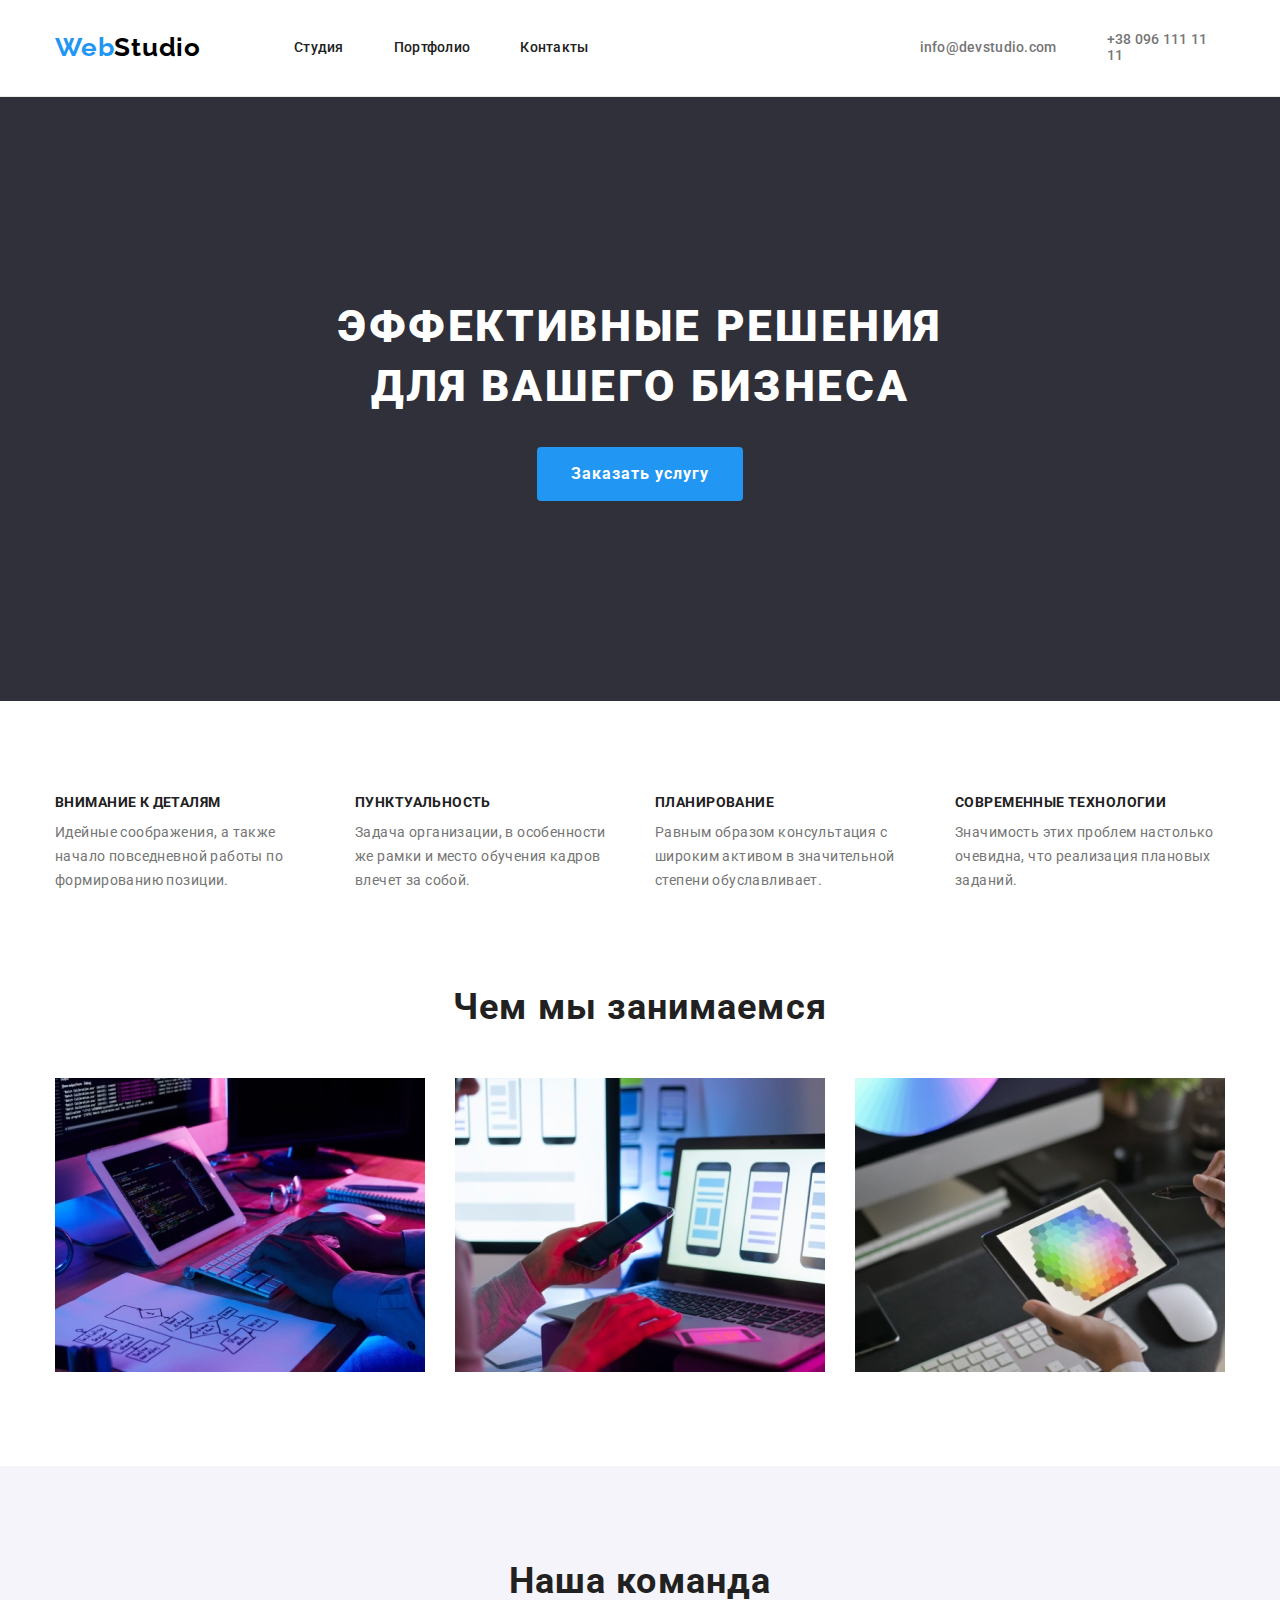
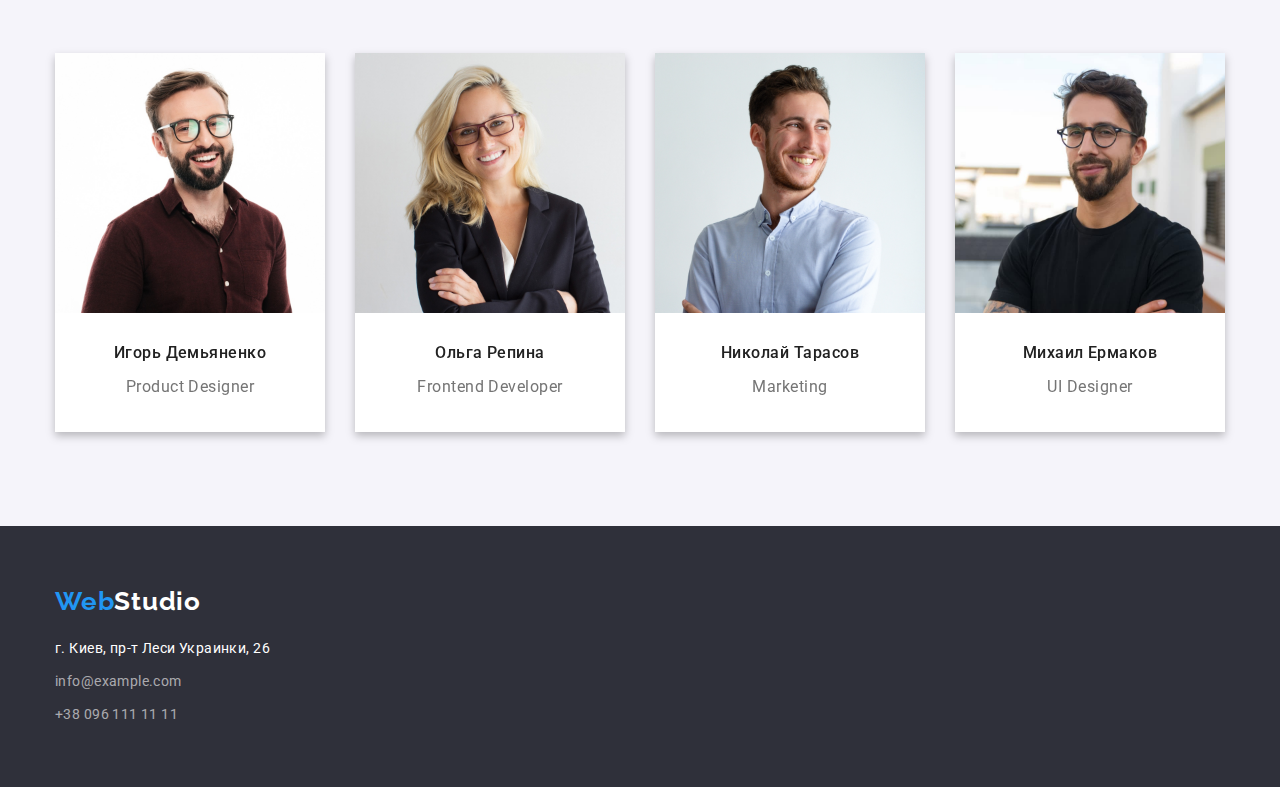
==== commit 499f14e2: "hw3 v.0.3" ====
--- a/index.html
+++ b/index.html
@@ -15,7 +15,7 @@
   <body>
 
      <header>
-			<div class=" header container">
+			<div class="header container">
 				<a href="/" class="logo"><span class="logo-web">Web</span><span class="logo-studio">Studio</span></a>
 
         <nav class=> <!--Navigation !!!remind to add anchors!!!-->
@@ -32,31 +32,31 @@
 
     <main>
 			
-      <section class="hero">
+      <section class="hero section">
 				<div class="container">
 				 <h1 class="hero-title">Эффективные решения для вашего бизнеса</h1>
        	 <button type="button" class="hero-button">Заказать услугу</button>
 				</div>
       </section>
 
-      <section class="section">
+      <section class="section padbot0">
 			  <div class="container">
-        <ul class="hang">
+        <ul class="benefits">
           <li class="item">
-            <h3 class="hang-title">Внимание к деталям</h3>
-            <p class="hang-desc">Идейные соображения, а также начало повседневной работы по формированию позиции.</p>
+            <h3 class="benefits-title">Внимание к деталям</h3>
+            <p class="benefits-desc">Идейные соображения, а также начало повседневной работы по формированию позиции.</p>
           </li>
           <li class="item">
-            <h3 class="hang-title">Пунктуальность</h3>
-            <p class="hang-desc">Задача организации, в особенности же рамки и место обучения кадров влечет за собой.</p>
+            <h3 class="benefits-title">Пунктуальность</h3>
+            <p class="benefits-desc">Задача организации, в особенности же рамки и место обучения кадров влечет за собой.</p>
           </li>
           <li class="item">
-            <h3 class="hang-title">Планирование</h3>
-            <p class="hang-desc">Равным образом консультация с широким активом в значительной степени обуславливает.</p>
+            <h3 class="benefits-title">Планирование</h3>
+            <p class="benefits-desc">Равным образом консультация с широким активом в значительной степени обуславливает.</p>
           </li>
           <li class="item">
-            <h3 class="hang-title">Современные технологии</h3>
-            <p class="hang-desc">Значимость этих проблем настолько очевидна, что реализация плановых заданий.</p>
+            <h3 class="benefits-title">Современные технологии</h3>
+            <p class="benefits-desc">Значимость этих проблем настолько очевидна, что реализация плановых заданий.</p>
           </li>
         </ul>
 			 </div>
@@ -85,23 +85,31 @@
         <ul class="team-list">
           <li class="item">
             <img src="images/team1.jpg" alt="Фото Игорь Демьяненко" width="270" />
-            <h3 class="team-name">Игорь Демьяненко</h3>
-            <p class="team-position">Product Designer</p>
+						<div class="signature">
+						 <h3 class="team-name">Игорь Демьяненко</h3>
+             <p class="team-position">Product Designer</p>
+						</div>
           </li>
           <li class="item">
             <img src="images/team2.jpg" alt="Фото Ольга Репина" width="270" />
-            <h3 class="team-name">Ольга Репина</h3>
-            <p class="team-position">Frontend Developer</p>
+						<div class="signature">
+              <h3 class="team-name">Ольга Репина</h3>
+              <p class="team-position">Frontend Developer</p>
+						</div>
           </li>
           <li class="item">
             <img src="images/team3.jpg" alt="Фото Николай Тарасов" width="270" />
-            <h3 class="team-name">Николай Тарасов</h3>
-            <p class="team-position">Marketing</p>
+					  <div class="signature">
+						 <h3 class="team-name">Николай Тарасов</h3>
+             <p class="team-position">Marketing</p>
+			     </div>
           </li>
           <li class="item">
             <img src="images/team4.jpg" alt="Фото Михаил Ермаков" width="270" />
-            <h3 class="team-name">Михаил Ермаков</h3>
+						<div class="signature">
+						<h3 class="team-name">Михаил Ермаков</h3>
             <p class="team-position">UI Designer</p>
+						</div>
           </li>
         </ul>
 			 </div>
--- a/css/styles.css
+++ b/css/styles.css
@@ -1,8 +1,7 @@
  body {
-	 width: 1600px;
- 	font-family: 'Roboto', sans-serif;
+	font-family: 'Roboto', sans-serif;
 	color: var(--font-color);
-	background-color: var(--background-color) ;
+	/* background-color: var(--background-color) ; */
 }
 
  :root {
@@ -38,19 +37,22 @@
 	margin-left: auto;
 	margin-right: auto;
 	padding: 0 15px;
-	outline: 1px solid green;
+	/* outline: 1px solid green; */
 }
 
 .section {
 	padding: 94px 0;
-	outline: 1px solid red;
+	/* outline: 1px solid red; */
+}
+
+header {
+	border-bottom: 1px solid var(--header-border-clr);
 }
 
 .header {
-	 display: flex;
-	 align-items: center;
-	 border-bottom: 1px solid var(--header-border-clr);
-	 margin-top: 0;
+	display: flex;
+	align-items: center;
+	margin-top: 0;
 }
 
 .logo {
@@ -92,9 +94,10 @@
 	display: flex;
 	list-style-type: none;
 	margin-left: 93px;
-}
-
-.nav .item + .item{
+	align-items: center;
+}
+
+.nav .item + .item {
 	margin-left: 50px;
 }
 
@@ -155,6 +158,10 @@
 }
 
 .hero-title {
+	width: 696px;
+	margin-left: auto;
+	margin-right: auto;
+
 	color: var(--white);
 	font-weight: 900;
 	font-size: 44px;
@@ -189,20 +196,23 @@
 .hero-button:focus{} 
 
 
-.hang{
-	display: flex;
-	justify-content: center;
-}
-
-.hang .item {
+.padbot0{
+	padding-bottom: 0;
+}
+
+.benefits {
+	display: flex;
+}
+
+.benefits .item {
 	width: 270px;
 }
 
-.hang .item + .item {
+.benefits .item + .item {
 	margin-left: 30px;
 }
 
-.hang-title {
+.benefits-title {
 	font-weight: 700;
 	font-size: 14px;
 	line-height: 1.14;
@@ -210,7 +220,7 @@
 	text-transform: uppercase;
 }
 
-.hang-desc {
+.benefits-desc {
 	margin-top: 10px;
 
 	font-weight: 400;
@@ -219,7 +229,6 @@
 	letter-spacing: 0.03em;
 	color: var(--link-color);
 }
-
 
 
 .activity-title {
@@ -262,6 +271,10 @@
 .team-list {
 	display: flex;
 	margin-top: 50px;
+}
+
+.team-list .signature {
+ padding: 30px 0;
 }
 
 .team-list .item {
@@ -279,9 +292,7 @@
 }
 
 .team-name {
-	margin-top: 30px;
-	text-align: center;
-
+	text-align: center;
 
 	font-weight: 500;
 	font-size: 16px;
@@ -301,12 +312,7 @@
 
 .footer {
 	background-color: var(--footer-color);
-}
-
-.footer-bloc {
-	margin-left: 215px;
-	padding-top: 60px;
-	padding-bottom: 60px;
+ padding: 60px 0;
 }
 
 .footer-adr-bloc {
@@ -339,10 +345,8 @@
 
 .portfolio-button-bloc {
 	display: flex;
-	padding-bottom: 16px;
 	justify-content: center;
-	margin-bottom: 34px;
-	/* Так нарисовано на макете */
+	margin-bottom: 50px;
 }
 
 .portfolio-button-bloc .button + .button {
@@ -398,7 +402,7 @@
 	display: block;
 }
 
-.signature {
+.portfolio-projects .signature {
 	width: 370px;
 	padding: 20px 24px;
 	border: 1px solid var(--portfolio-border-clr);
